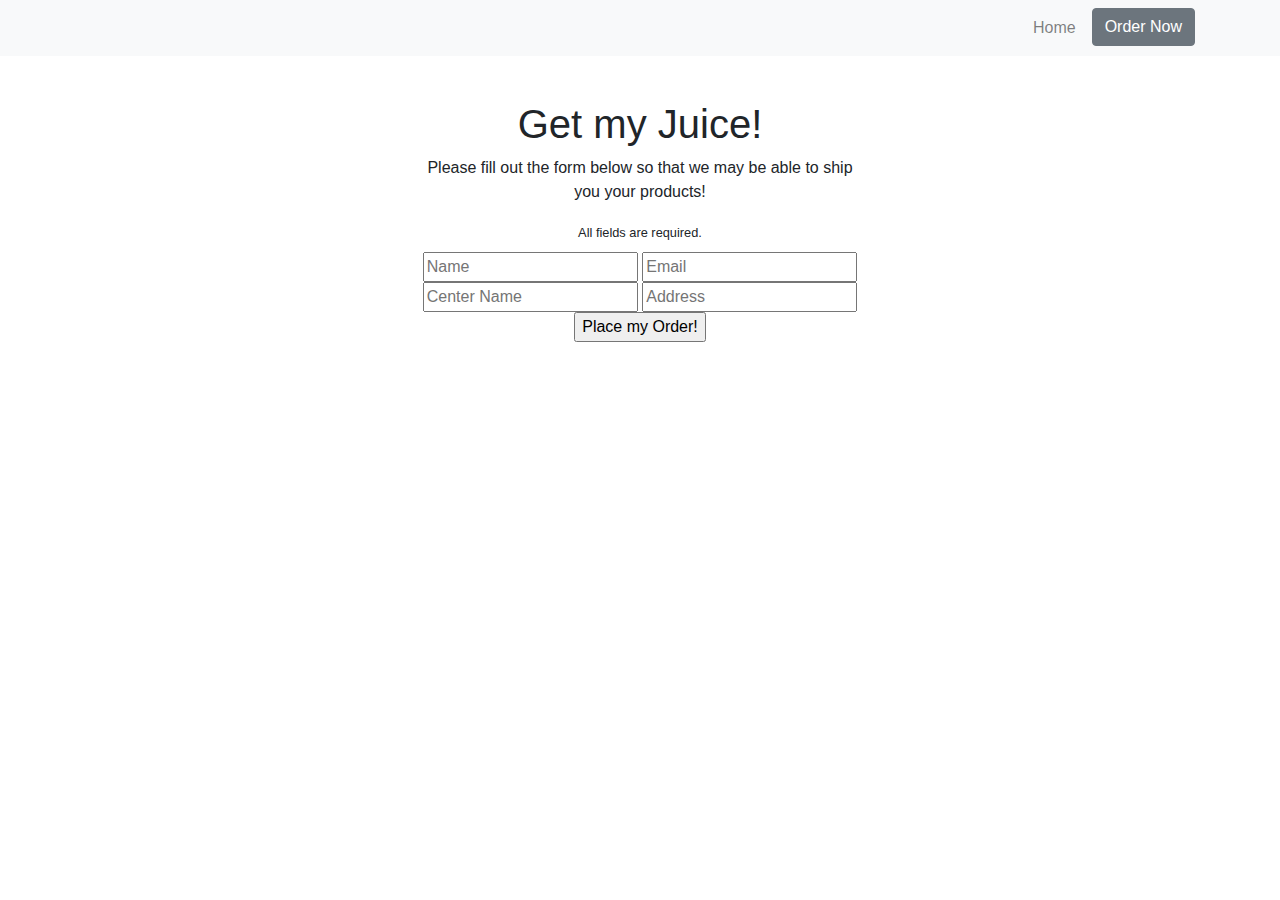
==== new-website/order-now.html @ 3c61e1e0 "init" ====
<!DOCTYPE html>
<html lang="en" dir="ltr">
  <head>
    <meta charset="utf-8">
    <title>Penny Juice - Order Now!</title>
    <link rel="stylesheet" href="css/base.css">
    <link rel="stylesheet" href="css/order-now.css">
    <link rel="stylesheet" href="https://stackpath.bootstrapcdn.com/bootstrap/4.3.1/css/bootstrap.min.css" integrity="sha384-ggOyR0iXCbMQv3Xipma34MD+dH/1fQ784/j6cY/iJTQUOhcWr7x9JvoRxT2MZw1T" crossorigin="anonymous">
    <link href="https://fonts.googleapis.com/css?family=Noto+Sans&display=swap" rel="stylesheet">
  </head>
  <body>
    <nav class="navbar navbar-expand-sm navbar-light bg-light fixed-top">
      <div class="container">
        <a class="navbar-brand" href="/">
          <img class="navbar-logo" src="https://cdn.websites.hibu.com/767557674d6e4362acfa088c81c84a89/dms3rep/multi/mobile/pennyjuice-logo.png" alt="">
        </a>
        <button class="navbar-toggler" data-toggle="collapse" data-target="#navbar-target">
          <span class="navbar-toggler-icon"></span>
        </button>
        <div class="collapse navbar-collapse" id="navbar-target">
          <ul class="navbar-nav ml-auto">
              <li class="nav-item">
                  <a class="nav-link" href="index.html">Home</a>
              </li>
              <li class="nav-item">
                  <a class="btn btn-secondary ml-2" href="order-now.html">Order Now</a>
              </li>
          </ul>
        </div>
      </div>
    </nav>
    <div class="text-center m-auto" style="width: 35%; padding: 100px 0;">
      <h1>Get my Juice!</h1>
      <p>
        Please fill out the form below so that we may be able to ship you your products!
      </p>
      <!-- <br> -->
      <small>All fields are required.</small>
      <form action="index.html" class="mt-2">
        <input class="form-input" type="text" placeholder="Name" required>
        <input class="form-input" type="email" placeholder="Email" required>
        <input class="form-input" type="text" placeholder="Center Name" required>
        <input class="form-input" type="text" placeholder="Address" required>
        <div class="text-center">
          <input class="primary-cta-button" type="submit" value="Place my Order!">
        </div>
      </form>
    </div>
  </body>
</html>
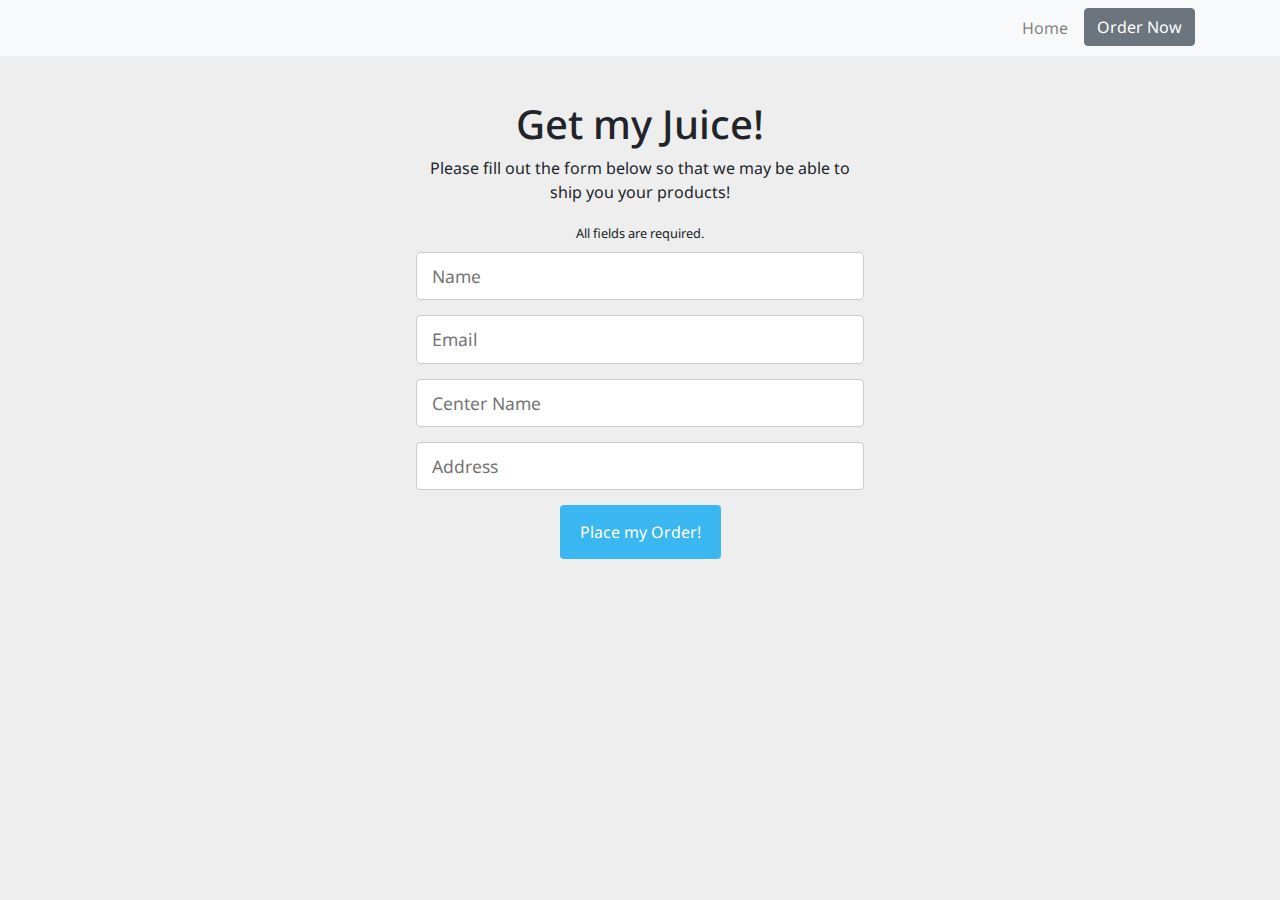
==== commit 5f2dd792: "fixed static issue in new website" ====
--- a/new-website/order-now.html
+++ b/new-website/order-now.html
@@ -3,8 +3,8 @@
   <head>
     <meta charset="utf-8">
     <title>Penny Juice - Order Now!</title>
-    <link rel="stylesheet" href="css/base.css">
-    <link rel="stylesheet" href="css/order-now.css">
+    <link rel="stylesheet" href="../css/base.css">
+    <link rel="stylesheet" href="../css/order-now.css">
     <link rel="stylesheet" href="https://stackpath.bootstrapcdn.com/bootstrap/4.3.1/css/bootstrap.min.css" integrity="sha384-ggOyR0iXCbMQv3Xipma34MD+dH/1fQ784/j6cY/iJTQUOhcWr7x9JvoRxT2MZw1T" crossorigin="anonymous">
     <link href="https://fonts.googleapis.com/css?family=Noto+Sans&display=swap" rel="stylesheet">
   </head>
--- a/css/base.css
+++ b/css/base.css
@@ -0,0 +1,108 @@
+:root {
+  --color-primary-light: rgb(146, 217, 250);
+  --color-primary: rgb(58, 182, 240);
+  --color-primary-dark: rgb(46, 152, 201);
+  /* --color-secondary: rgb(232, 255, 142); */
+  /* --color-secondary-dark: rgb(221, 252, 97); */
+  --color-secondary: #6c757d;
+  --color-secondary-dark: #5a6268;
+}
+
+* {
+  margin: 0;
+  padding: 0;
+  box-sizing: border-box;
+  font-family: Noto Sans;
+}
+
+section {
+  padding: 50px;
+}
+
+
+/* GLOBAL STYLES */
+.center-container {
+  position: absolute;
+  top: 50%;
+  left: 50%;
+  transform: translate(-50%, -50%);
+}
+
+.primary-cta-button {
+  background-color: var(--color-primary);
+  border: none;
+  border-radius: 4px;
+  padding: 15px 20px;
+  color: white;
+  transition: all .2s;
+}
+
+.primary-cta-button:hover {
+  background-color: var(--color-primary-dark);
+  color: white;
+  text-decoration: none;
+}
+
+.primary-cta-button:active, .primary-cta-button:visited {
+  outline: none;
+}
+
+.secondary-cta-button {
+  background-color: var(--color-secondary);
+  border: none;
+  border-radius: 4px;
+  padding: 15px 20px;
+  color: white;
+  transition: all .2s;
+}
+
+.secondary-cta-button:hover {
+  background-color: var(--color-secondary-dark);
+  color: white;
+  text-decoration: none;
+}
+
+.secondary-cta-button:active, .secondary-cta-button:visited {
+  outline: none;
+}
+
+.ghost-cta-button {
+  background-color: transparent;
+  color: #555;
+  border: 2px solid #555;
+  border-radius: 4px;
+  padding: 15px 20px;
+  transition: all .2s;
+}
+
+.ghost-cta-button:hover {
+  background-color: #555;
+  color: white;
+  text-decoration: none;
+}
+
+.ghost-cta-button:active, .ghost-cta-button:visited {
+  outline: none;
+}
+
+.f-20 {
+  font-size: 20px;
+}
+
+.f-25 {
+  font-size: 25px;
+}
+
+.f-50 {
+  font-size: 50px;
+}
+
+.f-65 {
+  font-size: 65px;
+}
+
+
+/* NAVBAR STYLES */
+.navbar-logo {
+  width: 400px;
+}
--- a/css/order-now.css
+++ b/css/order-now.css
@@ -0,0 +1,22 @@
+body {
+  height: 100vh;
+  overflow: hidden;
+  background-color: #eee !important;
+}
+
+.form-input {
+  display: block;
+  width: 100%;
+  background-color: white;
+  border-radius: 4px;
+  border: 1px solid #ccc;
+  padding: 10px 15px;
+  font-size: 17.5px;
+  margin-bottom: 15px;
+  transition: all .2s;
+}
+
+.form-input:focus {
+  outline: none;
+  box-shadow: 0 2px 10px rgba(0,0,0,.2);
+}
